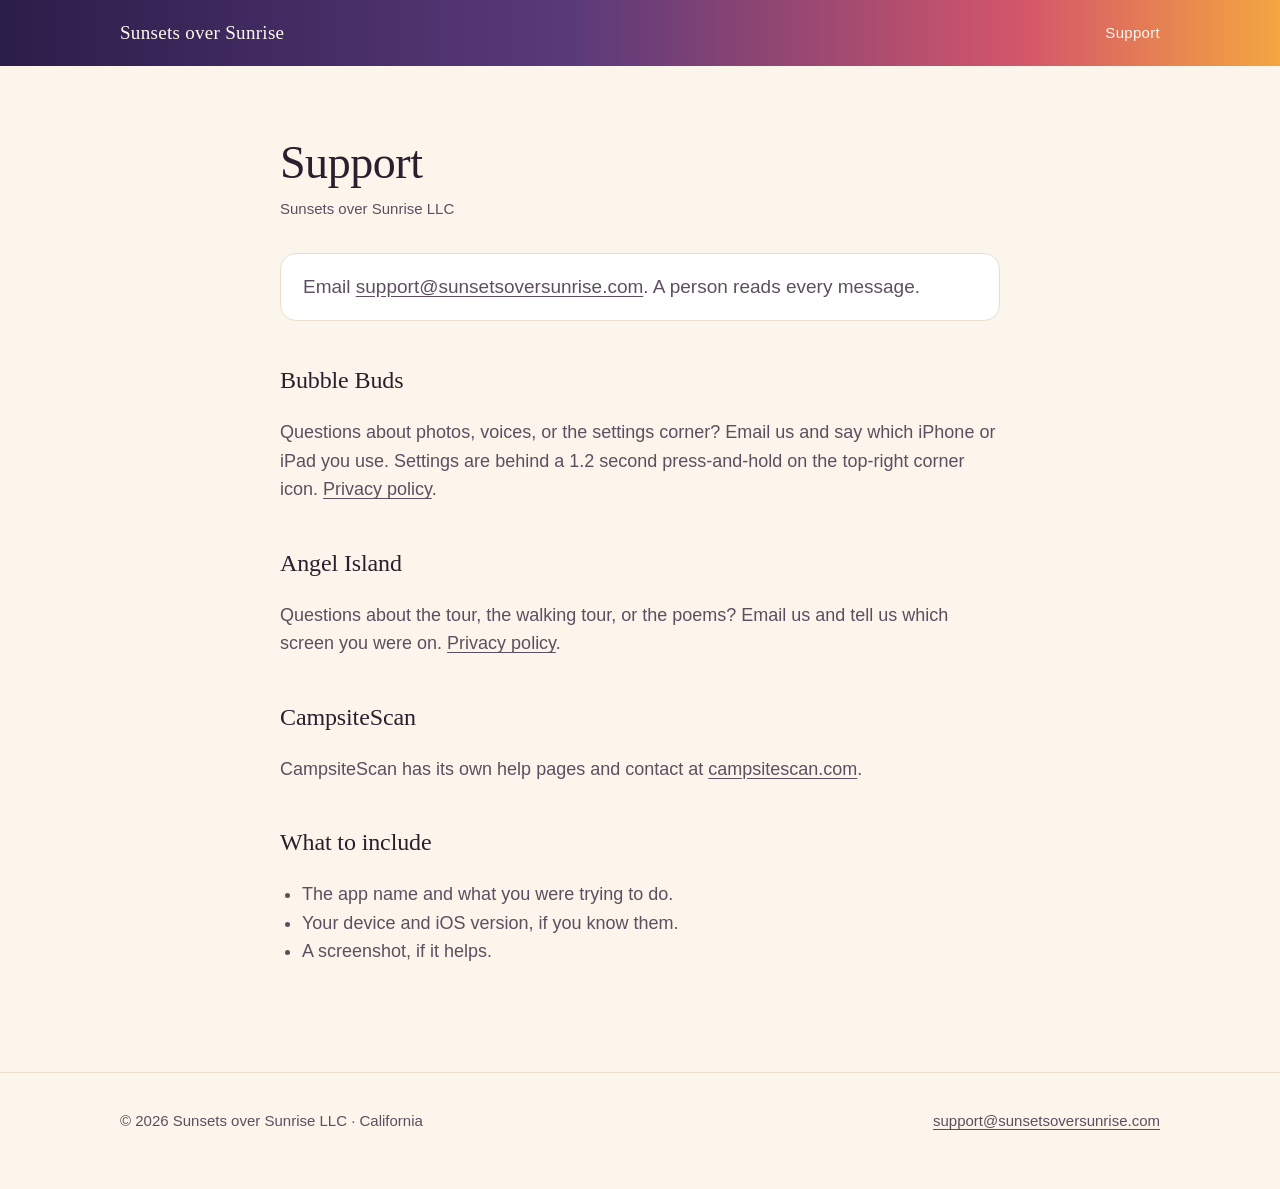
==== support/index.html @ 004db4c3 "Add support page and privacy pages for Bubble Buds and Angel Island Co-Authored-By: Claude Sonnet 5." ====
<!doctype html>
<html lang="en">
<head>
  <meta charset="utf-8">
  <meta name="viewport" content="width=device-width, initial-scale=1">
  <title>Support</title>
  <meta name="description" content="Get help with Bubble Buds, Angel Island, and CampsiteScan from Sunsets over Sunrise LLC.">
  <link rel="canonical" href="https://sunsetsoversunrise.com/support/">
  <link rel="icon" href="/favicon.svg" type="image/svg+xml">
  <meta name="theme-color" content="#2b1d4a">
  <link rel="stylesheet" href="/styles.css">
</head>
<body>
<header class="bar">
  <div class="wrap">
    <a class="mark" href="/">Sunsets over Sunrise</a>
    <a class="link" href="/support/">Support</a>
  </div>
</header>
<main class="doc">
  <div class="wrap">
    <h1>Support</h1>
    <p class="updated">Sunsets over Sunrise LLC</p>
    <p class="short">Email <a href="mailto:support@sunsetsoversunrise.com">support@sunsetsoversunrise.com</a>. A person reads every message.</p>

    <h2>Bubble Buds</h2>
    <p>Questions about photos, voices, or the settings corner? Email us and say which iPhone or iPad you use. Settings are behind a 1.2 second press-and-hold on the top-right corner icon. <a href="/bubble-buds/privacy/">Privacy policy</a>.</p>

    <h2>Angel Island</h2>
    <p>Questions about the tour, the walking tour, or the poems? Email us and tell us which screen you were on. <a href="/angel-island/privacy/">Privacy policy</a>.</p>

    <h2>CampsiteScan</h2>
    <p>CampsiteScan has its own help pages and contact at <a href="https://campsitescan.com">campsitescan.com</a>.</p>

    <h2>What to include</h2>
    <ul>
      <li>The app name and what you were trying to do.</li>
      <li>Your device and iOS version, if you know them.</li>
      <li>A screenshot, if it helps.</li>
    </ul>
  </div>
</main>
<footer>
  <div class="wrap row">
    <span>&copy; 2026 Sunsets over Sunrise LLC &middot; California</span>
    <a href="mailto:support@sunsetsoversunrise.com">support@sunsetsoversunrise.com</a>
  </div>
</footer>
</body>
</html>
---- styles.css ----
:root {
  --ink: #2a1f2d;
  --ink-soft: #5d4f60;
  --paper: #fbf5ec;
  --card: #ffffff;
  --line: #eadfce;
  --coral: #e8604c;
  --amber: #f4a640;
  --dusk: #3b2a5a;
  --serif: "Iowan Old Style", "Palatino Linotype", Palatino, Georgia, serif;
  --sans: -apple-system, BlinkMacSystemFont, "Segoe UI", Helvetica, Arial, sans-serif;
}

@media (prefers-color-scheme: dark) {
  :root {
    --ink: #f6ece0;
    --ink-soft: #c7b8c4;
    --paper: #1b1424;
    --card: #271c33;
    --line: #3a2d49;
  }
}

* { box-sizing: border-box; }
html { -webkit-text-size-adjust: 100%; }
body {
  margin: 0;
  background: var(--paper);
  color: var(--ink);
  font-family: var(--sans);
  font-size: 18px;
  line-height: 1.6;
}
a { color: inherit; }

.wrap { width: min(1040px, 100% - 48px); margin-inline: auto; }

/* ---------- hero ---------- */
.hero {
  position: relative;
  overflow: hidden;
  color: #fff7ee;
  background: linear-gradient(180deg, #2b1d4a 0%, #5b3a7a 38%, #d4566a 68%, #f4a640 100%);
  padding: 28px 0 0;
}
.hero nav {
  display: flex; justify-content: space-between; align-items: center;
  font-size: 15px; letter-spacing: .02em;
}
.hero nav .mark { font-family: var(--serif); font-size: 19px; text-decoration: none; }
.hero nav a.link { text-decoration: none; opacity: .9; }
.hero nav a.link:hover { opacity: 1; text-decoration: underline; }

.hero-body { padding: clamp(72px, 14vw, 150px) 0 clamp(120px, 20vw, 200px); position: relative; z-index: 2; }
.hero h1 {
  font-family: var(--serif);
  font-weight: 500;
  font-size: clamp(40px, 8vw, 84px);
  line-height: 1.05;
  letter-spacing: -.01em;
  margin: 0 0 20px;
  max-width: 14ch;
}
.hero p.lede {
  font-size: clamp(18px, 2.4vw, 22px);
  max-width: 34ch;
  margin: 0;
  opacity: .95;
}

.sun {
  position: absolute; z-index: 1;
  right: clamp(-60px, 6vw, 90px);
  bottom: -90px;
  width: clamp(220px, 34vw, 400px);
  aspect-ratio: 1;
  border-radius: 50%;
  background: radial-gradient(circle at 50% 40%, #ffe3a3 0%, #ffbf5e 55%, #ff9a4d 100%);
  box-shadow: 0 0 120px 30px rgba(255, 190, 100, .45);
}
.horizon {
  position: absolute; z-index: 3; left: 0; right: 0; bottom: 0; height: 56px;
  background: var(--paper);
  clip-path: polygon(0 60%, 12% 40%, 26% 58%, 41% 30%, 55% 55%, 70% 36%, 84% 56%, 100% 38%, 100% 100%, 0 100%);
}

/* ---------- sections ---------- */
section { padding: clamp(48px, 8vw, 88px) 0; }
h2 {
  font-family: var(--serif);
  font-weight: 500;
  font-size: clamp(28px, 4vw, 40px);
  margin: 0 0 12px;
  letter-spacing: -.005em;
}
.sub { color: var(--ink-soft); margin: 0 0 40px; max-width: 52ch; }

.grid { display: grid; gap: 20px; grid-template-columns: repeat(auto-fit, minmax(270px, 1fr)); }
.card {
  background: var(--card);
  border: 1px solid var(--line);
  border-radius: 20px;
  padding: 28px;
  display: flex; flex-direction: column; gap: 10px;
  text-decoration: none;
  transition: transform .15s ease, box-shadow .15s ease;
}
a.card:hover { transform: translateY(-3px); box-shadow: 0 14px 30px rgba(59, 42, 90, .12); }
.icon {
  width: 56px; height: 56px; border-radius: 14px;
  display: grid; place-items: center; margin-bottom: 6px;
}
.icon svg { width: 32px; height: 32px; }
.i-bubble { background: linear-gradient(135deg, #7fd3ff, #4aa3e8); }
.i-island { background: linear-gradient(135deg, #2f6f73, #1c4a5a); }
.i-camp   { background: linear-gradient(135deg, #f4a640, #e8604c); }
.card h3 { font-family: var(--serif); font-weight: 500; font-size: 24px; margin: 0; }
.card p { margin: 0; color: var(--ink-soft); font-size: 16.5px; }
.tag {
  margin-top: auto; padding-top: 10px;
  font-size: 14px; font-weight: 600; letter-spacing: .03em; color: var(--coral);
}
.tag.soon { color: var(--ink-soft); font-weight: 500; }

.about { border-top: 1px solid var(--line); }
.about p { max-width: 58ch; color: var(--ink-soft); }

/* ---------- footer ---------- */
footer { border-top: 1px solid var(--line); padding: 36px 0 56px; font-size: 15px; color: var(--ink-soft); }
footer .row { display: flex; flex-wrap: wrap; gap: 8px 28px; justify-content: space-between; }
footer a { text-underline-offset: 3px; }

:focus-visible { outline: 3px solid var(--amber); outline-offset: 3px; border-radius: 6px; }
@media (prefers-reduced-motion: reduce) { .card { transition: none; } }

/* ---------- document pages (privacy, support) ---------- */
.bar {
  background: linear-gradient(90deg, #2b1d4a 0%, #5b3a7a 45%, #d4566a 80%, #f4a640 100%);
  color: #fff7ee;
  padding: 18px 0;
}
.bar .wrap { display: flex; justify-content: space-between; align-items: center; font-size: 15px; letter-spacing: .02em; }
.bar a { text-decoration: none; }
.bar .mark { font-family: var(--serif); font-size: 19px; }
.bar a.link:hover { text-decoration: underline; }

.doc { padding: clamp(40px, 7vw, 72px) 0 clamp(48px, 8vw, 88px); }
.doc .wrap { max-width: 720px; }
.doc h1 { font-family: var(--serif); font-weight: 500; font-size: clamp(32px, 5vw, 46px); line-height: 1.1; margin: 0 0 8px; letter-spacing: -.01em; }
.doc .updated { color: var(--ink-soft); font-size: 15px; margin: 0 0 32px; }
.doc .short {
  background: var(--card); border: 1px solid var(--line); border-radius: 16px;
  padding: 18px 22px; margin: 0 0 8px; font-size: 19px;
}
.doc h2 { font-size: 24px; margin: 40px 0 8px; }
.doc p, .doc li { color: var(--ink-soft); }
.doc ul { padding-left: 22px; }
.doc a { text-underline-offset: 3px; }
.doc a:hover { color: var(--coral); }
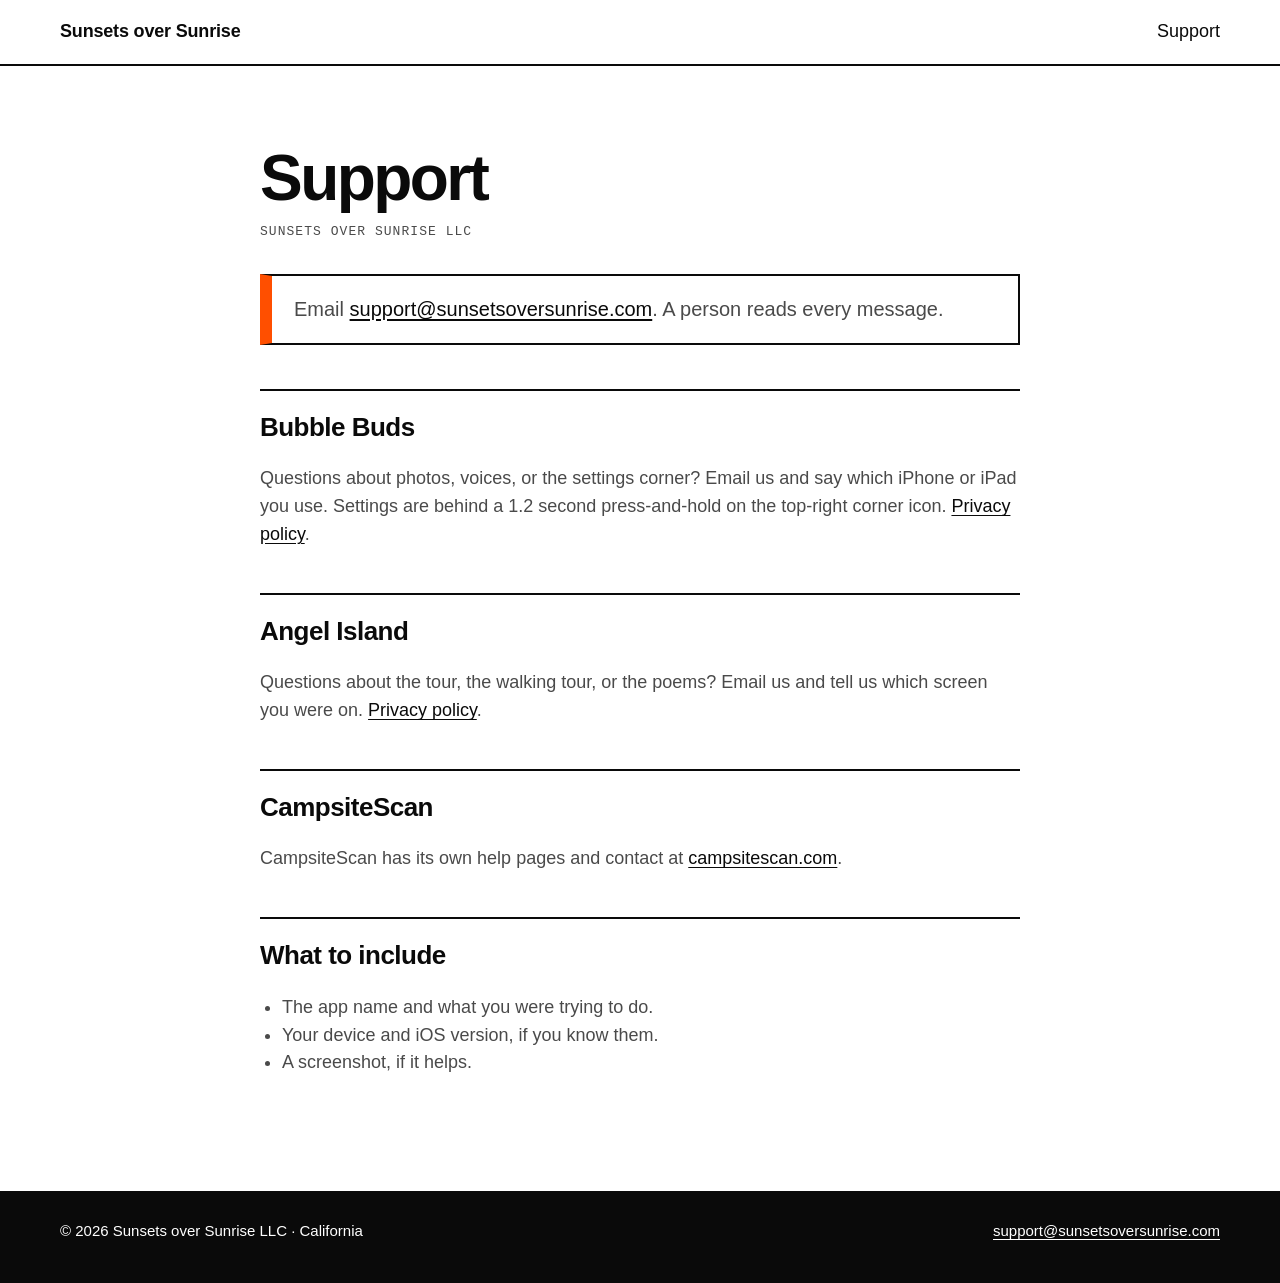
==== commit b39824a3: "Redesign home and shared styles: flat white, square corners, bold sans, list layout Co-Authored-By: " ====
--- a/support/index.html
+++ b/support/index.html
@@ -7,7 +7,7 @@
   <meta name="description" content="Get help with Bubble Buds, Angel Island, and CampsiteScan from Sunsets over Sunrise LLC.">
   <link rel="canonical" href="https://sunsetsoversunrise.com/support/">
   <link rel="icon" href="/favicon.svg" type="image/svg+xml">
-  <meta name="theme-color" content="#2b1d4a">
+  <meta name="theme-color" content="#ffffff">
   <link rel="stylesheet" href="/styles.css">
 </head>
 <body>
--- a/styles.css
+++ b/styles.css
@@ -1,159 +1,157 @@
 :root {
-  --ink: #2a1f2d;
-  --ink-soft: #5d4f60;
-  --paper: #fbf5ec;
-  --card: #ffffff;
-  --line: #eadfce;
-  --coral: #e8604c;
-  --amber: #f4a640;
-  --dusk: #3b2a5a;
-  --serif: "Iowan Old Style", "Palatino Linotype", Palatino, Georgia, serif;
-  --sans: -apple-system, BlinkMacSystemFont, "Segoe UI", Helvetica, Arial, sans-serif;
+  --bg: #ffffff;
+  --fg: #0a0a0a;
+  --mute: #4a4a4a;
+  --rule: #0a0a0a;
+  --accent: #ff4f00;
+  --on-accent: #0a0a0a;
+  --sans: "Helvetica Neue", Helvetica, Arial, "Segoe UI", system-ui, sans-serif;
+  --mono: ui-monospace, "SF Mono", Menlo, Consolas, monospace;
 }
 
 @media (prefers-color-scheme: dark) {
   :root {
-    --ink: #f6ece0;
-    --ink-soft: #c7b8c4;
-    --paper: #1b1424;
-    --card: #271c33;
-    --line: #3a2d49;
+    --bg: #000000;
+    --fg: #ffffff;
+    --mute: #bdbdbd;
+    --rule: #ffffff;
   }
 }
 
-* { box-sizing: border-box; }
+* { box-sizing: border-box; border-radius: 0; }
 html { -webkit-text-size-adjust: 100%; }
 body {
   margin: 0;
-  background: var(--paper);
-  color: var(--ink);
+  background: var(--bg);
+  color: var(--fg);
   font-family: var(--sans);
   font-size: 18px;
-  line-height: 1.6;
+  line-height: 1.55;
 }
-a { color: inherit; }
+a { color: inherit; text-underline-offset: 3px; }
+img { max-width: 100%; }
 
-.wrap { width: min(1040px, 100% - 48px); margin-inline: auto; }
+.wrap { width: min(1160px, 100% - 48px); margin-inline: auto; }
+.label {
+  font-family: var(--mono);
+  font-size: 13px;
+  letter-spacing: .08em;
+  text-transform: uppercase;
+}
+
+/* ---------- top bar (all pages) ---------- */
+.bar { border-bottom: 2px solid var(--rule); background: var(--bg); }
+.bar .wrap { display: flex; justify-content: space-between; align-items: center; min-height: 64px; gap: 16px; }
+.bar a { text-decoration: none; }
+.bar .mark { font-weight: 800; font-size: 18px; letter-spacing: -.01em; }
+.bar .links { display: flex; gap: 28px; font-family: var(--mono); font-size: 13px; letter-spacing: .08em; text-transform: uppercase; }
+.bar .links a, .bar a.link { padding: 14px 0; }
+.bar .links a:hover, .bar a.link:hover { text-decoration: underline; text-decoration-thickness: 2px; }
 
 /* ---------- hero ---------- */
-.hero {
-  position: relative;
-  overflow: hidden;
-  color: #fff7ee;
-  background: linear-gradient(180deg, #2b1d4a 0%, #5b3a7a 38%, #d4566a 68%, #f4a640 100%);
-  padding: 28px 0 0;
+.hero { padding: clamp(56px, 10vw, 128px) 0 clamp(48px, 8vw, 96px); }
+.hero h1 {
+  font-weight: 800;
+  font-size: clamp(44px, 10vw, 132px);
+  line-height: .96;
+  letter-spacing: -.045em;
+  margin: 0 0 clamp(24px, 4vw, 48px);
+  max-width: 11ch;
 }
-.hero nav {
-  display: flex; justify-content: space-between; align-items: center;
-  font-size: 15px; letter-spacing: .02em;
-}
-.hero nav .mark { font-family: var(--serif); font-size: 19px; text-decoration: none; }
-.hero nav a.link { text-decoration: none; opacity: .9; }
-.hero nav a.link:hover { opacity: 1; text-decoration: underline; }
-
-.hero-body { padding: clamp(72px, 14vw, 150px) 0 clamp(120px, 20vw, 200px); position: relative; z-index: 2; }
-.hero h1 {
-  font-family: var(--serif);
-  font-weight: 500;
-  font-size: clamp(40px, 8vw, 84px);
-  line-height: 1.05;
-  letter-spacing: -.01em;
-  margin: 0 0 20px;
-  max-width: 14ch;
-}
-.hero p.lede {
-  font-size: clamp(18px, 2.4vw, 22px);
-  max-width: 34ch;
+.hero h1 span { background: var(--accent); color: var(--on-accent); padding: 0 .08em; }
+.hero p {
+  font-size: clamp(19px, 2.2vw, 24px);
+  line-height: 1.4;
+  max-width: 32ch;
   margin: 0;
-  opacity: .95;
 }
 
-.sun {
-  position: absolute; z-index: 1;
-  right: clamp(-60px, 6vw, 90px);
-  bottom: -90px;
-  width: clamp(220px, 34vw, 400px);
-  aspect-ratio: 1;
-  border-radius: 50%;
-  background: radial-gradient(circle at 50% 40%, #ffe3a3 0%, #ffbf5e 55%, #ff9a4d 100%);
-  box-shadow: 0 0 120px 30px rgba(255, 190, 100, .45);
+/* ---------- work list ---------- */
+.list-head { border-top: 2px solid var(--rule); padding: 14px 0; display: flex; justify-content: space-between; }
+.work { list-style: none; margin: 0; padding: 0; }
+.work li { border-top: 2px solid var(--rule); }
+.work li:last-child { border-bottom: 2px solid var(--rule); }
+.row-link {
+  display: grid;
+  grid-template-columns: 64px minmax(0, 1.1fr) minmax(0, 1.4fr) 180px;
+  gap: 8px 32px;
+  align-items: baseline;
+  padding: 28px 0;
+  text-decoration: none;
 }
-.horizon {
-  position: absolute; z-index: 3; left: 0; right: 0; bottom: 0; height: 56px;
-  background: var(--paper);
-  clip-path: polygon(0 60%, 12% 40%, 26% 58%, 41% 30%, 55% 55%, 70% 36%, 84% 56%, 100% 38%, 100% 100%, 0 100%);
+.row-link .num { font-family: var(--mono); font-size: 14px; }
+.row-link h3 { margin: 0; font-weight: 800; font-size: clamp(28px, 4vw, 48px); line-height: 1; letter-spacing: -.03em; }
+.row-link p { margin: 0; color: var(--mute); font-size: 17px; }
+.row-link .go { font-family: var(--mono); font-size: 13px; letter-spacing: .08em; text-transform: uppercase; text-align: right; }
+.row-link:hover, .row-link:focus-visible { background: var(--accent); color: var(--on-accent); }
+.row-link:hover p, .row-link:focus-visible p { color: var(--on-accent); }
+.row-link:hover .num, .row-link:focus-visible .num { padding-left: 0; }
+.row-link { padding-left: 12px; padding-right: 12px; margin: 0 -12px; }
+
+@media (max-width: 820px) {
+  .row-link { grid-template-columns: 40px 1fr; }
+  .row-link p, .row-link .go { grid-column: 2; }
+  .row-link .go { margin-top: 6px; text-align: left; }
 }
 
-/* ---------- sections ---------- */
-section { padding: clamp(48px, 8vw, 88px) 0; }
-h2 {
-  font-family: var(--serif);
-  font-weight: 500;
-  font-size: clamp(28px, 4vw, 40px);
-  margin: 0 0 12px;
-  letter-spacing: -.005em;
+/* ---------- feature (CampsiteScan) ---------- */
+.feature { padding: clamp(56px, 9vw, 112px) 0; }
+.feature h2 {
+  font-weight: 800; font-size: clamp(36px, 6vw, 72px); line-height: 1; letter-spacing: -.04em; margin: 12px 0 clamp(28px, 4vw, 48px);
 }
-.sub { color: var(--ink-soft); margin: 0 0 40px; max-width: 52ch; }
+.feature-body { display: grid; grid-template-columns: 1fr 1fr; gap: clamp(24px, 4vw, 56px); align-items: start; }
+.shot { display: block; border: 2px solid var(--rule); }
+.shot img { display: block; width: 100%; height: auto; }
+.feature-text ul { list-style: none; margin: 0 0 32px; padding: 0; }
+.feature-text li { border-top: 2px solid var(--rule); padding: 16px 0; color: var(--mute); }
+.feature-text li:last-child { border-bottom: 2px solid var(--rule); }
+.feature-text li strong { display: block; color: var(--fg); font-weight: 800; font-size: 20px; letter-spacing: -.01em; }
+@media (max-width: 820px) {
+  .feature-body { grid-template-columns: 1fr; }
+  .shot { max-width: 340px; }
+}
 
-.grid { display: grid; gap: 20px; grid-template-columns: repeat(auto-fit, minmax(270px, 1fr)); }
-.card {
-  background: var(--card);
-  border: 1px solid var(--line);
-  border-radius: 20px;
-  padding: 28px;
-  display: flex; flex-direction: column; gap: 10px;
+/* ---------- buttons: square, solid ---------- */
+.btn {
+  display: inline-block;
+  padding: 16px 28px;
+  min-height: 48px;
+  background: var(--fg);
+  color: var(--bg);
+  border: 2px solid var(--fg);
+  font-family: var(--mono);
+  font-size: 14px;
+  letter-spacing: .08em;
+  text-transform: uppercase;
   text-decoration: none;
-  transition: transform .15s ease, box-shadow .15s ease;
+  cursor: pointer;
+  transition: background-color .15s ease, color .15s ease;
 }
-a.card:hover { transform: translateY(-3px); box-shadow: 0 14px 30px rgba(59, 42, 90, .12); }
-.icon {
-  width: 56px; height: 56px; border-radius: 14px;
-  display: grid; place-items: center; margin-bottom: 6px;
-}
-.icon svg { width: 32px; height: 32px; }
-.i-bubble { background: linear-gradient(135deg, #7fd3ff, #4aa3e8); }
-.i-island { background: linear-gradient(135deg, #2f6f73, #1c4a5a); }
-.i-camp   { background: linear-gradient(135deg, #f4a640, #e8604c); }
-.card h3 { font-family: var(--serif); font-weight: 500; font-size: 24px; margin: 0; }
-.card p { margin: 0; color: var(--ink-soft); font-size: 16.5px; }
-.tag {
-  margin-top: auto; padding-top: 10px;
-  font-size: 14px; font-weight: 600; letter-spacing: .03em; color: var(--coral);
-}
-.tag.soon { color: var(--ink-soft); font-weight: 500; }
+.btn:hover { background: var(--accent); color: var(--on-accent); border-color: var(--fg); }
 
-.about { border-top: 1px solid var(--line); }
-.about p { max-width: 58ch; color: var(--ink-soft); }
+/* ---------- about ---------- */
+.about { border-top: 2px solid var(--rule); padding: clamp(40px, 6vw, 80px) 0; }
+.about .wrap { display: grid; grid-template-columns: 1fr 2fr; gap: 24px; }
+.about p { margin: 0; font-size: clamp(22px, 3vw, 34px); line-height: 1.25; letter-spacing: -.02em; max-width: 34ch; }
+@media (max-width: 820px) { .about .wrap { grid-template-columns: 1fr; } }
 
 /* ---------- footer ---------- */
-footer { border-top: 1px solid var(--line); padding: 36px 0 56px; font-size: 15px; color: var(--ink-soft); }
+footer { background: var(--fg); color: var(--bg); padding: 28px 0 40px; font-size: 15px; }
 footer .row { display: flex; flex-wrap: wrap; gap: 8px 28px; justify-content: space-between; }
 footer a { text-underline-offset: 3px; }
+footer a:hover { background: var(--accent); color: var(--on-accent); }
 
-:focus-visible { outline: 3px solid var(--amber); outline-offset: 3px; border-radius: 6px; }
-@media (prefers-reduced-motion: reduce) { .card { transition: none; } }
+:focus-visible { outline: 3px solid var(--accent); outline-offset: 3px; }
+@media (prefers-reduced-motion: reduce) { .btn { transition: none; } }
 
 /* ---------- document pages (privacy, support) ---------- */
-.bar {
-  background: linear-gradient(90deg, #2b1d4a 0%, #5b3a7a 45%, #d4566a 80%, #f4a640 100%);
-  color: #fff7ee;
-  padding: 18px 0;
-}
-.bar .wrap { display: flex; justify-content: space-between; align-items: center; font-size: 15px; letter-spacing: .02em; }
-.bar a { text-decoration: none; }
-.bar .mark { font-family: var(--serif); font-size: 19px; }
-.bar a.link:hover { text-decoration: underline; }
-
-.doc { padding: clamp(40px, 7vw, 72px) 0 clamp(48px, 8vw, 88px); }
-.doc .wrap { max-width: 720px; }
-.doc h1 { font-family: var(--serif); font-weight: 500; font-size: clamp(32px, 5vw, 46px); line-height: 1.1; margin: 0 0 8px; letter-spacing: -.01em; }
-.doc .updated { color: var(--ink-soft); font-size: 15px; margin: 0 0 32px; }
-.doc .short {
-  background: var(--card); border: 1px solid var(--line); border-radius: 16px;
-  padding: 18px 22px; margin: 0 0 8px; font-size: 19px;
-}
-.doc h2 { font-size: 24px; margin: 40px 0 8px; }
-.doc p, .doc li { color: var(--ink-soft); }
+.doc { padding: clamp(40px, 7vw, 80px) 0 clamp(48px, 8vw, 96px); }
+.doc .wrap { max-width: 760px; }
+.doc h1 { font-weight: 800; font-size: clamp(36px, 6vw, 64px); line-height: 1; letter-spacing: -.04em; margin: 0 0 12px; }
+.doc .updated { font-family: var(--mono); font-size: 13px; letter-spacing: .08em; text-transform: uppercase; margin: 0 0 32px; }
+.doc .short { border: 2px solid var(--rule); border-left: 12px solid var(--accent); padding: 18px 22px; margin: 0 0 8px; font-size: 20px; overflow-wrap: anywhere; }
+.doc h2 { font-weight: 800; font-size: 26px; letter-spacing: -.02em; margin: 44px 0 8px; border-top: 2px solid var(--rule); padding-top: 16px; }
+.doc p, .doc li { color: var(--mute); }
 .doc ul { padding-left: 22px; }
-.doc a { text-underline-offset: 3px; }
-.doc a:hover { color: var(--coral); }
+.doc a { color: var(--fg); }
+.doc a:hover { background: var(--accent); color: var(--on-accent); }
